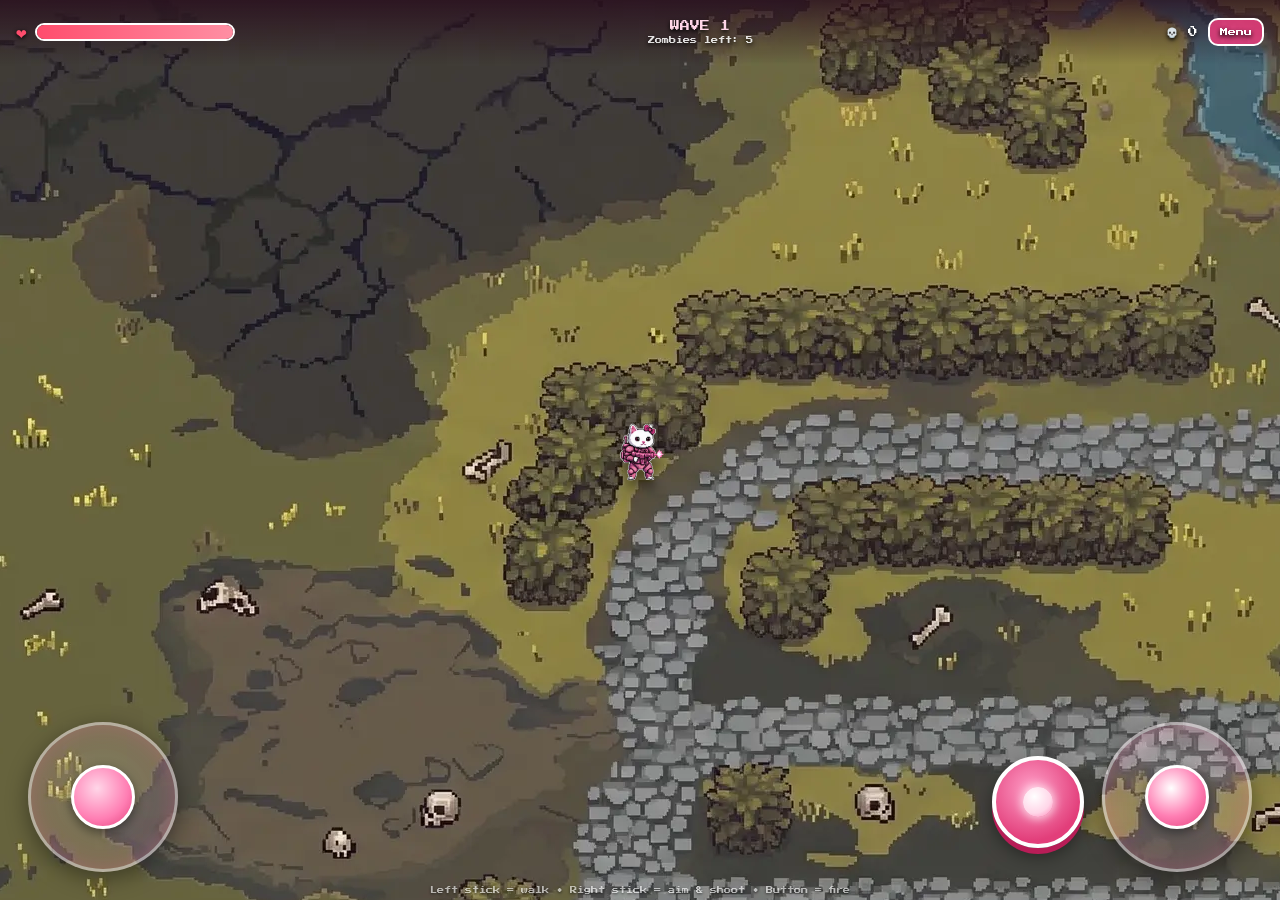
==== Games/Kitty-zombie-3d/pages/index.html @ 8827a016 "zombie" ====
<!doctype html>
<html lang="en">
  <head>
    <meta charset="UTF-8" />
    <meta
      name="viewport"
      content="width=device-width, initial-scale=1.0, maximum-scale=1.0, user-scalable=no, viewport-fit=cover"
    />
    <title>Kitty vs Zombie 3D</title>
    <link rel="preconnect" href="https://fonts.googleapis.com" />
    <link rel="preconnect" href="https://fonts.gstatic.com" crossorigin />
    <link
      href="https://fonts.googleapis.com/css2?family=Press+Start+2P&display=swap"
      rel="stylesheet"
    />
    <link rel="stylesheet" href="../css/game.css" />
  </head>
  <body>
    <!-- Camera viewport holds the scrolling world -->
    <div class="viewport">
      <div class="world" id="world">
        <div class="player" id="player"></div>
        <!-- zombies + projectiles are injected here -->
      </div>
    </div>

    <!-- Top bar: health + wave + score -->
    <div class="topbar">
      <div class="hp">
        <span class="heart">&#10084;</span>
        <div class="hp-track"><div class="hp-fill" id="hpFill"></div></div>
      </div>

      <div class="wave-info">
        <div class="wave-label">WAVE <span id="waveNum">1</span></div>
        <div class="wave-sub" id="waveSub">Get ready&hellip;</div>
      </div>

      <div class="score-info">
        <span class="skull">&#128128;</span>
        <span id="kills">0</span>
        <a class="menu-link" href="../../Home.html">Menu</a>
      </div>
    </div>

    <!-- Center wave banner -->
    <div class="banner" id="banner"></div>

    <!-- LEFT joystick: move -->
    <div class="joystick move" id="joystick">
      <div class="knob" id="knob"></div>
    </div>

    <!-- RIGHT joystick: aim + auto-fire pink balls -->
    <div class="joystick aim" id="aimStick">
      <div class="knob pink" id="aimKnob"></div>
    </div>

    <!-- Shoot button (fires in the way you're facing) -->
    <button class="shoot-btn" id="shootBtn">
      <span class="ball"></span>
    </button>

    <p class="hint">
      Left stick = walk &bull; Right stick = aim &amp; shoot &bull; Button = fire
    </p>

    <!-- Game over overlay -->
    <div class="overlay" id="overlay">
      <div class="panel">
        <h1 id="overTitle">Game Over</h1>
        <p id="overSub"></p>
        <button class="play-again" id="restartBtn">&#9654; Play Again</button>
        <a class="menu-link2" href="../../Home.html">Back to Menu</a>
      </div>
    </div>

    <script src="../js/game.js"></script>
  </body>
</html>
---- Games/Kitty-zombie-3d/css/game.css ----
/* ===== Kitty vs Zombie 3D ===== */
:root {
  --char-size: 130px;     /* on-screen size of the kitty */
  --zombie-size: 120px;   /* on-screen size of a zombie  */
  --joy-size: 150px;      /* outer joystick ring */
  --joy-knob: 64px;       /* inner joystick knob */
  --pink: #ff7eb3;
  --pink-deep: #e23e7a;
}

* { box-sizing: border-box; margin: 0; padding: 0; }

html, body {
  width: 100%;
  height: 100%;
  overflow: hidden;
  background: #1a0e16;
  font-family: "Press Start 2P", "Trebuchet MS", monospace;
  -webkit-user-select: none;
  user-select: none;
  -webkit-touch-callout: none;
  touch-action: none;
  overscroll-behavior: none;
}

/* ---------- Camera viewport ---------- */
.viewport { position: fixed; inset: 0; overflow: hidden; }

/* ---------- World (full map) ---------- */
.world {
  position: absolute;
  top: 0;
  left: 0;
  width: 2914px;
  height: 1440px;
  background: url("../Assets/map/3d-map.webp") no-repeat center / 100% 100%;
  will-change: transform;
}

/* ---------- Player ---------- */
.player {
  position: absolute;
  width: var(--char-size);
  height: var(--char-size);
  margin-left: calc(var(--char-size) / -2);
  margin-top: calc(var(--char-size) / -2);
  background-repeat: no-repeat;
  background-position: center bottom;
  background-size: contain;
  filter: drop-shadow(0 10px 6px rgba(0, 0, 0, 0.45));
  will-change: transform, background-image;
  pointer-events: none;
  z-index: 5;
}

/* ---------- Zombies ---------- */
.zombie {
  position: absolute;
  width: var(--zombie-size);
  height: var(--zombie-size);
  margin-left: calc(var(--zombie-size) / -2);
  margin-top: calc(var(--zombie-size) / -2);
  pointer-events: none;
  will-change: transform;
  z-index: 4;
}
.zombie .z-sprite {
  position: absolute;
  inset: 0;
  background-repeat: no-repeat;
  background-position: center bottom;
  background-size: contain;
  filter: drop-shadow(0 8px 5px rgba(0, 0, 0, 0.4));
}
.zombie.hurt .z-sprite { filter: drop-shadow(0 8px 5px rgba(0,0,0,.4)) brightness(2) saturate(0.4); }
.zombie.dying { animation: zpop 0.28s ease forwards; }
@keyframes zpop {
  to { transform: translate(var(--zx), var(--zy)) scale(0.2) rotate(20deg); opacity: 0; }
}
.zombie .z-hp {
  position: absolute;
  top: 6px;
  left: 18%;
  width: 64%;
  height: 7px;
  background: rgba(0, 0, 0, 0.55);
  border-radius: 4px;
  overflow: hidden;
}
.zombie .z-hp-fill {
  height: 100%;
  width: 100%;
  background: linear-gradient(90deg, #7CFC00, #c6f53d);
  transition: width 0.1s linear;
}

/* ---------- Pink ball projectile ---------- */
.projectile {
  position: absolute;
  width: 24px;
  height: 24px;
  margin-left: -12px;
  margin-top: -12px;
  border-radius: 50%;
  background: radial-gradient(circle at 38% 32%, #fff, var(--pink) 55%, var(--pink-deep));
  box-shadow: 0 0 12px 3px rgba(255, 126, 179, 0.85);
  pointer-events: none;
  z-index: 6;
}

/* ---------- Top bar ---------- */
.topbar {
  position: fixed;
  top: 0;
  left: 0;
  right: 0;
  height: 64px;
  display: flex;
  align-items: center;
  justify-content: space-between;
  padding: 0 16px;
  gap: 12px;
  background: linear-gradient(180deg, rgba(40, 12, 28, 0.78), rgba(40, 12, 28, 0));
  z-index: 20;
}
.hp { display: flex; align-items: center; gap: 8px; }
.hp .heart { color: #ff4d6d; font-size: 1.1rem; filter: drop-shadow(0 1px 2px #000); }
.hp-track {
  width: 200px;
  max-width: 38vw;
  height: 18px;
  background: rgba(0, 0, 0, 0.5);
  border: 2px solid #fff;
  border-radius: 10px;
  overflow: hidden;
}
.hp-fill {
  height: 100%;
  width: 100%;
  background: linear-gradient(90deg, #ff4d6d, #ff8fa3);
  transition: width 0.2s ease;
}

.wave-info { text-align: center; color: #fff; text-shadow: 0 2px 4px #000; }
.wave-label { font-size: 0.62rem; color: #ffd6e8; }
.wave-sub { font-size: 0.45rem; margin-top: 6px; opacity: 0.85; }

.score-info {
  display: flex;
  align-items: center;
  gap: 10px;
  color: #fff;
  font-size: 0.6rem;
  text-shadow: 0 2px 4px #000;
}
.menu-link, .menu-link2 {
  font-size: 0.5rem;
  color: #fff;
  background: rgba(226, 62, 122, 0.9);
  padding: 8px 10px;
  border-radius: 10px;
  border: 2px solid #fff;
  text-decoration: none;
}

/* ---------- Center banner ---------- */
.banner {
  position: fixed;
  top: 38%;
  left: 50%;
  transform: translate(-50%, -50%) scale(0.8);
  font-size: 1.4rem;
  color: #fff;
  text-shadow: 0 0 10px var(--pink-deep), 3px 3px 0 #b81d57;
  opacity: 0;
  pointer-events: none;
  z-index: 25;
  text-align: center;
}
.banner.show { animation: bannerPop 1.8s ease forwards; }
@keyframes bannerPop {
  0% { opacity: 0; transform: translate(-50%, -50%) scale(0.6); }
  18% { opacity: 1; transform: translate(-50%, -50%) scale(1.05); }
  78% { opacity: 1; transform: translate(-50%, -50%) scale(1); }
  100% { opacity: 0; transform: translate(-50%, -50%) scale(1); }
}

/* ---------- Joysticks ---------- */
.joystick {
  position: fixed;
  bottom: 28px;
  width: var(--joy-size);
  height: var(--joy-size);
  border-radius: 50%;
  background: radial-gradient(circle at 50% 45%, rgba(255, 255, 255, 0.18), rgba(255, 126, 179, 0.12));
  border: 3px solid rgba(255, 255, 255, 0.45);
  box-shadow: 0 6px 22px rgba(0, 0, 0, 0.4), inset 0 0 22px rgba(255, 126, 179, 0.25);
  touch-action: none;
  z-index: 20;
}
.joystick.move { left: 28px; }
.joystick.aim  { right: 28px; }
.joystick .knob {
  position: absolute;
  left: 50%;
  top: 50%;
  width: var(--joy-knob);
  height: var(--joy-knob);
  margin-left: calc(var(--joy-knob) / -2);
  margin-top: calc(var(--joy-knob) / -2);
  border-radius: 50%;
  background: radial-gradient(circle at 40% 35%, #ffd6e8, #ff7eb3 60%, #e23e7a);
  border: 3px solid #fff;
  box-shadow: 0 4px 12px rgba(0, 0, 0, 0.45);
}
.joystick .knob.pink {
  background: radial-gradient(circle at 40% 35%, #fff, #ff7eb3 55%, #e23e7a);
}

/* ---------- Shoot button ---------- */
.shoot-btn {
  position: fixed;
  right: 196px;
  bottom: 52px;
  width: 92px;
  height: 92px;
  border-radius: 50%;
  border: 4px solid #fff;
  background: radial-gradient(circle at 42% 35%, #ff9ec7, var(--pink-deep) 70%);
  box-shadow: 0 6px 0 #b81d57, 0 8px 18px rgba(0, 0, 0, 0.45);
  z-index: 20;
  touch-action: none;
  display: flex;
  align-items: center;
  justify-content: center;
  cursor: pointer;
}
.shoot-btn:active { transform: translateY(4px); box-shadow: 0 2px 0 #b81d57, 0 5px 12px rgba(0, 0, 0, 0.45); }
.shoot-btn .ball {
  width: 30px;
  height: 30px;
  border-radius: 50%;
  background: radial-gradient(circle at 38% 32%, #fff, #ffd6e8 60%, #ff7eb3);
  box-shadow: 0 0 10px 2px rgba(255, 255, 255, 0.7);
}

.hint {
  position: fixed;
  left: 50%;
  bottom: 6px;
  transform: translateX(-50%);
  font-size: 0.45rem;
  color: #fff;
  opacity: 0.6;
  text-shadow: 0 1px 3px #000;
  z-index: 20;
  pointer-events: none;
  white-space: nowrap;
}

/* ---------- Game over overlay ---------- */
.overlay {
  position: fixed;
  inset: 0;
  background: rgba(26, 14, 22, 0.82);
  display: none;
  align-items: center;
  justify-content: center;
  z-index: 40;
}
.overlay.show { display: flex; }
.panel {
  text-align: center;
  color: #fff;
  background: rgba(226, 62, 122, 0.18);
  border: 4px solid #fff;
  border-radius: 24px;
  padding: 40px 36px;
  box-shadow: 0 12px 40px rgba(0, 0, 0, 0.5);
}
.panel h1 { font-size: 1.6rem; color: #ffd6e8; text-shadow: 3px 3px 0 #b81d57; }
.panel p { margin-top: 18px; font-size: 0.7rem; line-height: 1.7; }
.play-again {
  margin-top: 26px;
  display: block;
  width: 100%;
  font-family: inherit;
  font-size: 0.8rem;
  color: #fff;
  background: var(--pink-deep);
  border: 3px solid #fff;
  padding: 16px 22px;
  border-radius: 16px;
  box-shadow: 0 5px 0 #b81d57;
  cursor: pointer;
}
.play-again:active { transform: translateY(3px); box-shadow: 0 2px 0 #b81d57; }
.menu-link2 { display: inline-block; margin-top: 16px; }
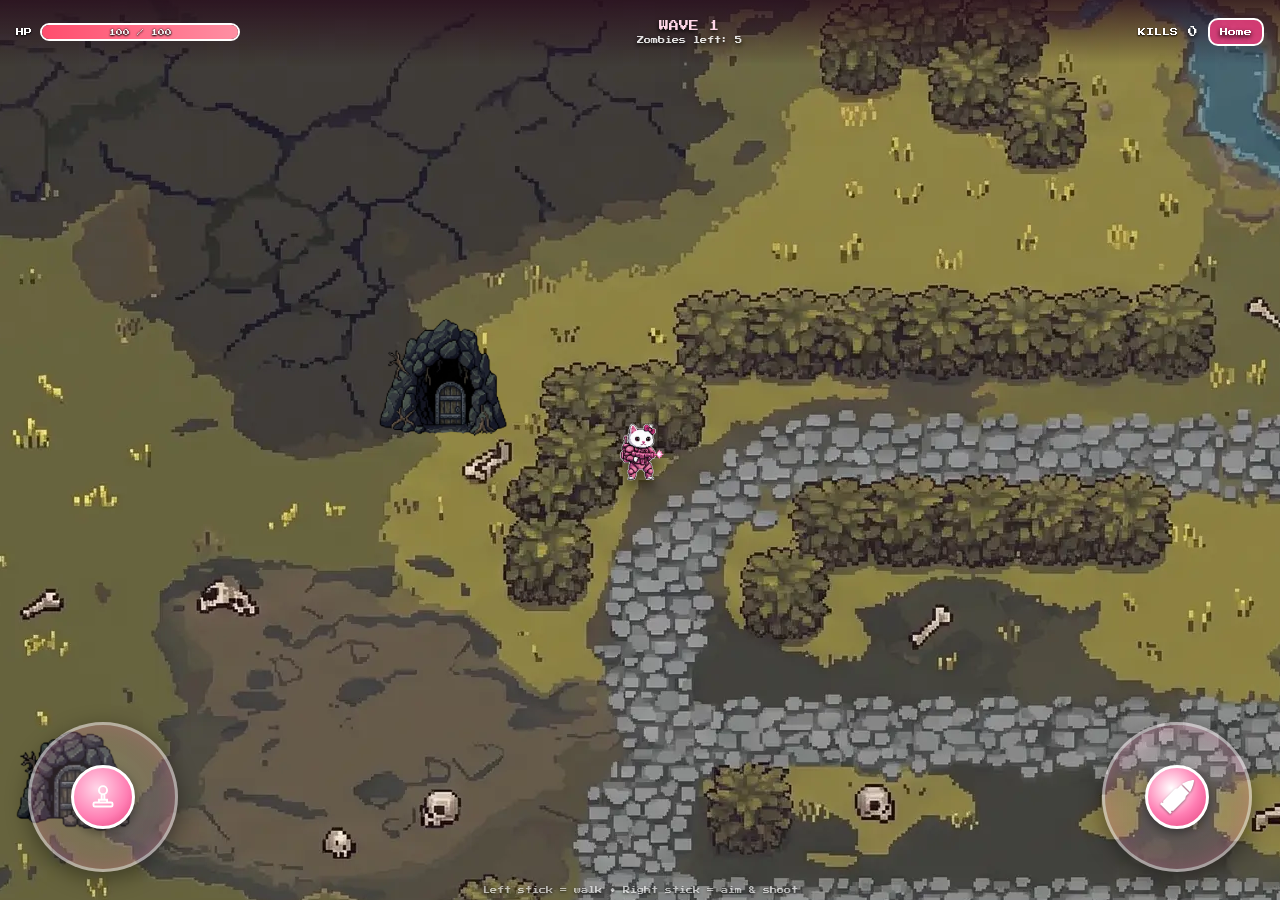
==== commit 1415da42: "new asses" ====
--- a/Games/Kitty-zombie-3d/pages/index.html
+++ b/Games/Kitty-zombie-3d/pages/index.html
@@ -27,8 +27,11 @@
     <!-- Top bar: health + wave + score -->
     <div class="topbar">
       <div class="hp">
-        <span class="heart">&#10084;</span>
-        <div class="hp-track"><div class="hp-fill" id="hpFill"></div></div>
+        <span class="hp-label">HP</span>
+        <div class="hp-track">
+          <div class="hp-fill" id="hpFill"></div>
+          <span class="hp-text" id="hpText">100</span>
+        </div>
       </div>
 
       <div class="wave-info">
@@ -37,32 +40,52 @@
       </div>
 
       <div class="score-info">
-        <span class="skull">&#128128;</span>
+        <span class="kills-label">KILLS</span>
         <span id="kills">0</span>
-        <a class="menu-link" href="../../Home.html">Menu</a>
+        <a class="menu-link" href="start.html">Home</a>
       </div>
     </div>
+
+    <!-- Active perk (speed boot) shown under the health bar -->
+    <div class="perks">
+      <div class="perk-chip" id="speedPerk">
+        <img src="../Assets/effects/speed-up.png" alt="" />
+        <span id="speedTime">0s</span>
+      </div>
+    </div>
+
+    <!-- Nuke flash -->
+    <div class="nuke-flash" id="nukeFlash"></div>
 
     <!-- Center wave banner -->
     <div class="banner" id="banner"></div>
 
     <!-- LEFT joystick: move -->
     <div class="joystick move" id="joystick">
-      <div class="knob" id="knob"></div>
+      <div class="knob" id="knob">
+        <svg class="move-ico" viewBox="0 0 25 25" fill="none" xmlns="http://www.w3.org/2000/svg" aria-hidden="true">
+          <path d="M9.5 16V14.5H15.5V16M13.5 10.5V14.5M11.5 10.5V14.5M15.5 7.5C15.5 9.15685 14.1569 10.5 12.5 10.5C10.8431 10.5 9.5 9.15685 9.5 7.5C9.5 5.84315 10.8431 4.5 12.5 4.5C14.1569 4.5 15.5 5.84315 15.5 7.5ZM18.5 19.5H6.5C5.94772 19.5 5.5 19.0523 5.5 18.5V17.5C5.5 16.9477 5.94772 16.5 6.5 16.5H18.5C19.0523 16.5 19.5 16.9477 19.5 17.5V18.5C19.5 19.0523 19.0523 19.5 18.5 19.5Z" stroke="#fff" stroke-width="1.4"/>
+        </svg>
+      </div>
     </div>
 
-    <!-- RIGHT joystick: aim + auto-fire pink balls -->
+    <!-- RIGHT joystick: aim + auto-fire pink balls (the shoot stick) -->
     <div class="joystick aim" id="aimStick">
-      <div class="knob pink" id="aimKnob"></div>
+      <div class="knob pink gun" id="aimKnob">
+        <svg class="gun-ico" viewBox="0 0 512 512" xmlns="http://www.w3.org/2000/svg" aria-hidden="true">
+          <g>
+            <path d="M509.915,2.067C498.446-9.417,371.29,29.161,331.086,60.974L451.04,180.927C482.853,140.708,521.415,13.567,509.915,2.067z"/>
+            <path d="M268.743,122.677l-41.344,10.328L42.211,318.208l12.047,12.063l-16.359,16.344l-12.063-12.047L0.008,360.396l151.594,151.608l25.844-25.844l-12.063-12.063l16.359-16.359l12.063,12.047l185.188-185.171l10.344-41.359c0,0,18.703-18.719,48.25-48.234L316.993,74.442C287.461,103.942,268.743,122.677,268.743,122.677z"/>
+          </g>
+        </svg>
+      </div>
     </div>
 
-    <!-- Shoot button (fires in the way you're facing) -->
-    <button class="shoot-btn" id="shootBtn">
-      <span class="ball"></span>
-    </button>
+    <!-- Dungeon portal button (shown when near the green dungeon) -->
+    <button class="enter-btn" id="enterBtn">ENTER &#9762;</button>
 
     <p class="hint">
-      Left stick = walk &bull; Right stick = aim &amp; shoot &bull; Button = fire
+      Left stick = walk &bull; Right stick = aim &amp; shoot
     </p>
 
     <!-- Game over overlay -->
@@ -71,7 +94,7 @@
         <h1 id="overTitle">Game Over</h1>
         <p id="overSub"></p>
         <button class="play-again" id="restartBtn">&#9654; Play Again</button>
-        <a class="menu-link2" href="../../Home.html">Back to Menu</a>
+        <a class="menu-link2" href="start.html">Back to Title</a>
       </div>
     </div>
 
--- a/Games/Kitty-zombie-3d/css/game.css
+++ b/Games/Kitty-zombie-3d/css/game.css
@@ -73,18 +73,15 @@
   filter: drop-shadow(0 8px 5px rgba(0, 0, 0, 0.4));
 }
 .zombie.hurt .z-sprite { filter: drop-shadow(0 8px 5px rgba(0,0,0,.4)) brightness(2) saturate(0.4); }
-.zombie.dying { animation: zpop 0.28s ease forwards; }
-@keyframes zpop {
-  to { transform: translate(var(--zx), var(--zy)) scale(0.2) rotate(20deg); opacity: 0; }
-}
+.zombie.fade-out { transition: opacity 0.28s ease; opacity: 0; }
 .zombie .z-hp {
   position: absolute;
-  top: 6px;
-  left: 18%;
-  width: 64%;
-  height: 7px;
+  top: 10px;
+  left: 31%;
+  width: 38%;
+  height: 4px;
   background: rgba(0, 0, 0, 0.55);
-  border-radius: 4px;
+  border-radius: 3px;
   overflow: hidden;
 }
 .zombie .z-hp-fill {
@@ -94,18 +91,151 @@
   transition: width 0.1s linear;
 }
 
-/* ---------- Pink ball projectile ---------- */
+/* ---------- Dungeons (map decor with colored glow) ---------- */
+.dungeon {
+  position: absolute;
+  left: 0;
+  top: 0;
+  width: 240px;
+  height: 240px;
+  margin-left: -120px;
+  margin-top: -120px;
+  background-repeat: no-repeat;
+  background-position: center bottom;
+  background-size: contain;
+  z-index: 1;
+  pointer-events: none;
+  animation: glowPulse 1.9s ease-in-out infinite;
+}
+.dungeon.glow-red   { --gc: #ff3b3b; }
+.dungeon.glow-green { --gc: #46ff7a; }
+.dungeon.glow-blue  { --gc: #49b6ff; }
+@keyframes glowPulse {
+  0%, 100% { filter: drop-shadow(0 0 6px var(--gc)); }
+  50%      { filter: drop-shadow(0 0 16px var(--gc)) drop-shadow(0 0 28px var(--gc)); }
+}
+
+/* ---------- Item pickups on the map ---------- */
+.pickup {
+  position: absolute;
+  left: 0;
+  top: 0;
+  width: 48px;
+  height: 48px;
+  margin-left: -24px;
+  margin-top: -24px;
+  z-index: 5;
+  pointer-events: none;
+}
+.pickup-inner {
+  width: 100%;
+  height: 100%;
+  background: center / contain no-repeat;
+  animation: bob 1s ease-in-out infinite;
+}
+@keyframes bob { 0%, 100% { transform: translateY(0); } 50% { transform: translateY(-9px); } }
+.item-health .pickup-inner { filter: drop-shadow(0 0 9px #ff5a8a); }
+.item-speed  .pickup-inner { filter: drop-shadow(0 0 9px #ffd34d); }
+.item-nuke   .pickup-inner { filter: drop-shadow(0 0 9px #8aff5a); }
+
+/* ---------- Active perk chip (under health) ---------- */
+.perks {
+  position: fixed;
+  top: 70px;
+  left: 16px;
+  z-index: 20;
+}
+.perk-chip {
+  display: none;            /* shown by JS when active */
+  align-items: center;
+  gap: 7px;
+  background: rgba(40, 12, 28, 0.7);
+  border: 2px solid #ffd34d;
+  border-radius: 10px;
+  padding: 5px 10px 5px 6px;
+  box-shadow: 0 0 10px rgba(255, 211, 77, 0.5);
+}
+.perk-chip img { width: 24px; height: 24px; image-rendering: auto; }
+.perk-chip span { font-size: 0.5rem; color: #ffe9a8; text-shadow: 0 1px 2px #000; }
+
+/* ---------- Dungeon ENTER button (next to the move stick) ---------- */
+.enter-btn {
+  position: fixed;
+  left: 44px;
+  bottom: 200px;
+  display: none;
+  z-index: 20;
+  font-family: "Press Start 2P", monospace;
+  font-size: 0.6rem;
+  color: #fff;
+  background: linear-gradient(180deg, #5cff9e, #1fbf68);
+  border: 3px solid #fff;
+  padding: 14px 18px;
+  border-radius: 14px;
+  box-shadow: 0 5px 0 #0e8f48, 0 8px 18px rgba(0, 0, 0, 0.4);
+  text-shadow: 1px 1px 0 #0e8f48;
+  cursor: pointer;
+}
+.enter-btn.show { display: inline-block; animation: enterPulse 0.9s ease-in-out infinite; }
+.enter-btn:active { transform: translateY(4px); box-shadow: 0 2px 0 #0e8f48; }
+@keyframes enterPulse { 0%, 100% { transform: scale(1); } 50% { transform: scale(1.07); } }
+
+/* ---------- Nuke flash ---------- */
+.nuke-flash {
+  position: fixed;
+  inset: 0;
+  background: #d6ffc2;
+  opacity: 0;
+  pointer-events: none;
+  z-index: 30;
+}
+.nuke-flash.go { animation: nukeF 0.45s ease-out; }
+@keyframes nukeF { 0% { opacity: 0.85; } 100% { opacity: 0; } }
+
+/* ---------- Pink bullet projectile ---------- */
 .projectile {
   position: absolute;
-  width: 24px;
-  height: 24px;
-  margin-left: -12px;
-  margin-top: -12px;
-  border-radius: 50%;
-  background: radial-gradient(circle at 38% 32%, #fff, var(--pink) 55%, var(--pink-deep));
-  box-shadow: 0 0 12px 3px rgba(255, 126, 179, 0.85);
+  width: 46px;
+  height: 46px;
+  margin-left: -23px;
+  margin-top: -23px;
+  background: url("../Assets/effects/bullet.png") no-repeat center / contain;
+  filter: drop-shadow(0 0 6px rgba(255, 126, 179, 0.9));
   pointer-events: none;
   z-index: 6;
+}
+
+/* ---------- Floating damage numbers ---------- */
+.dmg-num {
+  position: absolute;
+  left: 0;
+  top: 0;
+  font-family: "Press Start 2P", monospace;
+  font-size: 0.7rem;
+  color: #fff;
+  text-shadow: 0 0 4px var(--pink-deep), 2px 2px 0 #b81d57;
+  pointer-events: none;
+  z-index: 7;
+  animation: dmgFloat 0.7s ease-out forwards;
+}
+.dmg-num.player { color: #ff5a6e; text-shadow: 0 0 4px #6e0010, 2px 2px 0 #4a000b; }
+.dmg-num.heal { color: #9bff7c; text-shadow: 0 0 4px #1c6e00, 2px 2px 0 #0f4a00; }
+@keyframes dmgFloat {
+  0%   { opacity: 1; transform: translate(var(--dx), var(--dy)) scale(0.8); }
+  20%  { opacity: 1; transform: translate(var(--dx), calc(var(--dy) - 14px)) scale(1.15); }
+  100% { opacity: 0; transform: translate(var(--dx), calc(var(--dy) - 48px)) scale(1); }
+}
+
+/* ---------- Ejected shell casing ---------- */
+.shell {
+  position: absolute;
+  width: 26px;
+  height: 26px;
+  margin-left: -13px;
+  margin-top: -13px;
+  background: url("../Assets/effects/shell.png") no-repeat center / contain;
+  pointer-events: none;
+  z-index: 3;
 }
 
 /* ---------- Top bar ---------- */
@@ -124,8 +254,9 @@
   z-index: 20;
 }
 .hp { display: flex; align-items: center; gap: 8px; }
-.hp .heart { color: #ff4d6d; font-size: 1.1rem; filter: drop-shadow(0 1px 2px #000); }
+.hp-label { color: #fff; font-size: 0.5rem; text-shadow: 0 1px 2px #000; }
 .hp-track {
+  position: relative;
   width: 200px;
   max-width: 38vw;
   height: 18px;
@@ -140,6 +271,18 @@
   background: linear-gradient(90deg, #ff4d6d, #ff8fa3);
   transition: width 0.2s ease;
 }
+.hp-text {
+  position: absolute;
+  inset: 0;
+  display: flex;
+  align-items: center;
+  justify-content: center;
+  font-size: 0.42rem;
+  color: #fff;
+  text-shadow: 0 1px 2px #000, 0 0 2px #000;
+  z-index: 2;
+}
+.kills-label { color: #fff; font-size: 0.5rem; text-shadow: 0 1px 2px #000; }
 
 .wave-info { text-align: center; color: #fff; text-shadow: 0 2px 4px #000; }
 .wave-label { font-size: 0.62rem; color: #ffd6e8; }
@@ -212,37 +355,18 @@
   background: radial-gradient(circle at 40% 35%, #ffd6e8, #ff7eb3 60%, #e23e7a);
   border: 3px solid #fff;
   box-shadow: 0 4px 12px rgba(0, 0, 0, 0.45);
+  display: flex;
+  align-items: center;
+  justify-content: center;
 }
 .joystick .knob.pink {
   background: radial-gradient(circle at 40% 35%, #fff, #ff7eb3 55%, #e23e7a);
 }
-
-/* ---------- Shoot button ---------- */
-.shoot-btn {
-  position: fixed;
-  right: 196px;
-  bottom: 52px;
-  width: 92px;
-  height: 92px;
-  border-radius: 50%;
-  border: 4px solid #fff;
-  background: radial-gradient(circle at 42% 35%, #ff9ec7, var(--pink-deep) 70%);
-  box-shadow: 0 6px 0 #b81d57, 0 8px 18px rgba(0, 0, 0, 0.45);
-  z-index: 20;
-  touch-action: none;
-  display: flex;
-  align-items: center;
-  justify-content: center;
-  cursor: pointer;
-}
-.shoot-btn:active { transform: translateY(4px); box-shadow: 0 2px 0 #b81d57, 0 5px 12px rgba(0, 0, 0, 0.45); }
-.shoot-btn .ball {
-  width: 30px;
-  height: 30px;
-  border-radius: 50%;
-  background: radial-gradient(circle at 38% 32%, #fff, #ffd6e8 60%, #ff7eb3);
-  box-shadow: 0 0 10px 2px rgba(255, 255, 255, 0.7);
-}
+/* knob icons */
+.move-ico, .gun-ico { width: 34px; height: 34px; pointer-events: none; }
+.move-ico path { stroke: #fff; }
+.gun-ico path { fill: #fff; }
+.gun-ico { filter: drop-shadow(0 1px 1px rgba(0, 0, 0, 0.4)); }
 
 .hint {
   position: fixed;
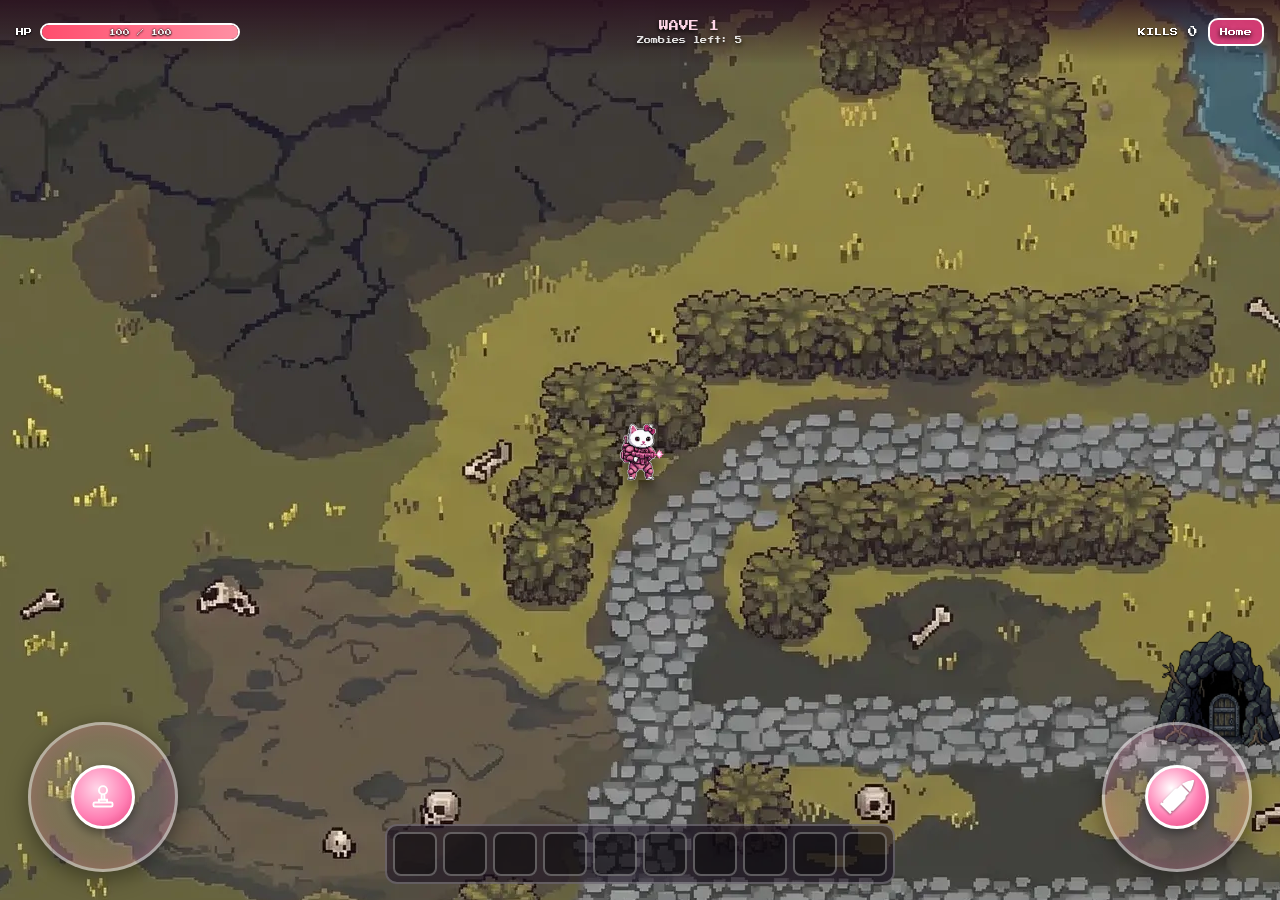
==== commit d6e90713: "debufs audios" ====
--- a/Games/Kitty-zombie-3d/pages/index.html
+++ b/Games/Kitty-zombie-3d/pages/index.html
@@ -84,9 +84,9 @@
     <!-- Dungeon portal button (shown when near the green dungeon) -->
     <button class="enter-btn" id="enterBtn">ENTER &#9762;</button>
 
-    <p class="hint">
-      Left stick = walk &bull; Right stick = aim &amp; shoot
-    </p>
+    <!-- Inventory (bottom center): pick items, select a slot, press USE -->
+    <button class="use-btn" id="useBtn">USE</button>
+    <div class="inv" id="inv"></div>
 
     <!-- Game over overlay -->
     <div class="overlay" id="overlay">
--- a/Games/Kitty-zombie-3d/css/game.css
+++ b/Games/Kitty-zombie-3d/css/game.css
@@ -161,8 +161,8 @@
 /* ---------- Dungeon ENTER button (next to the move stick) ---------- */
 .enter-btn {
   position: fixed;
-  left: 44px;
-  bottom: 200px;
+  right: 200px;
+  bottom: 78px;
   display: none;
   z-index: 20;
   font-family: "Press Start 2P", monospace;
@@ -179,6 +179,75 @@
 .enter-btn.show { display: inline-block; animation: enterPulse 0.9s ease-in-out infinite; }
 .enter-btn:active { transform: translateY(4px); box-shadow: 0 2px 0 #0e8f48; }
 @keyframes enterPulse { 0%, 100% { transform: scale(1); } 50% { transform: scale(1.07); } }
+
+/* ---------- Inventory (bottom center) ---------- */
+.inv {
+  position: fixed;
+  left: 50%;
+  bottom: 16px;
+  transform: translateX(-50%);
+  display: flex;
+  gap: 6px;
+  z-index: 20;
+  padding: 6px;
+  background: rgba(20, 10, 30, 0.55);
+  border: 2px solid rgba(255, 255, 255, 0.25);
+  border-radius: 12px;
+}
+.slot {
+  position: relative;
+  width: 44px;
+  height: 44px;
+  border-radius: 8px;
+  background: rgba(0, 0, 0, 0.4);
+  border: 2px solid rgba(255, 255, 255, 0.3);
+  display: flex;
+  align-items: center;
+  justify-content: center;
+}
+.slot.filled { cursor: pointer; border-color: #ffd6e8; }
+.slot.selected { border-color: #ffd34d; box-shadow: 0 0 10px #ffd34d; }
+.slot .ico {
+  width: 30px;
+  height: 30px;
+  background: center / contain no-repeat;
+}
+.slot .cnt {
+  position: absolute;
+  bottom: -3px;
+  right: -3px;
+  font-size: 0.4rem;
+  color: #fff;
+  background: #e23e7a;
+  border: 1px solid #fff;
+  border-radius: 6px;
+  padding: 1px 3px;
+  line-height: 1;
+}
+.use-btn {
+  position: fixed;
+  left: 50%;
+  bottom: 76px;
+  transform: translateX(-50%);
+  display: none;
+  z-index: 21;
+  font-family: "Press Start 2P", monospace;
+  font-size: 0.6rem;
+  color: #fff;
+  background: linear-gradient(180deg, #ff8fc0, #e23e7a);
+  border: 3px solid #fff;
+  padding: 12px 22px;
+  border-radius: 14px;
+  box-shadow: 0 5px 0 #b81d57;
+  cursor: pointer;
+}
+.use-btn.show { display: inline-block; }
+.use-btn:active { transform: translateX(-50%) translateY(4px); box-shadow: 0 1px 0 #b81d57; }
+
+@media (max-width: 720px) {
+  .slot { width: 36px; height: 36px; }
+  .slot .ico { width: 24px; height: 24px; }
+}
 
 /* ---------- Nuke flash ---------- */
 .nuke-flash {
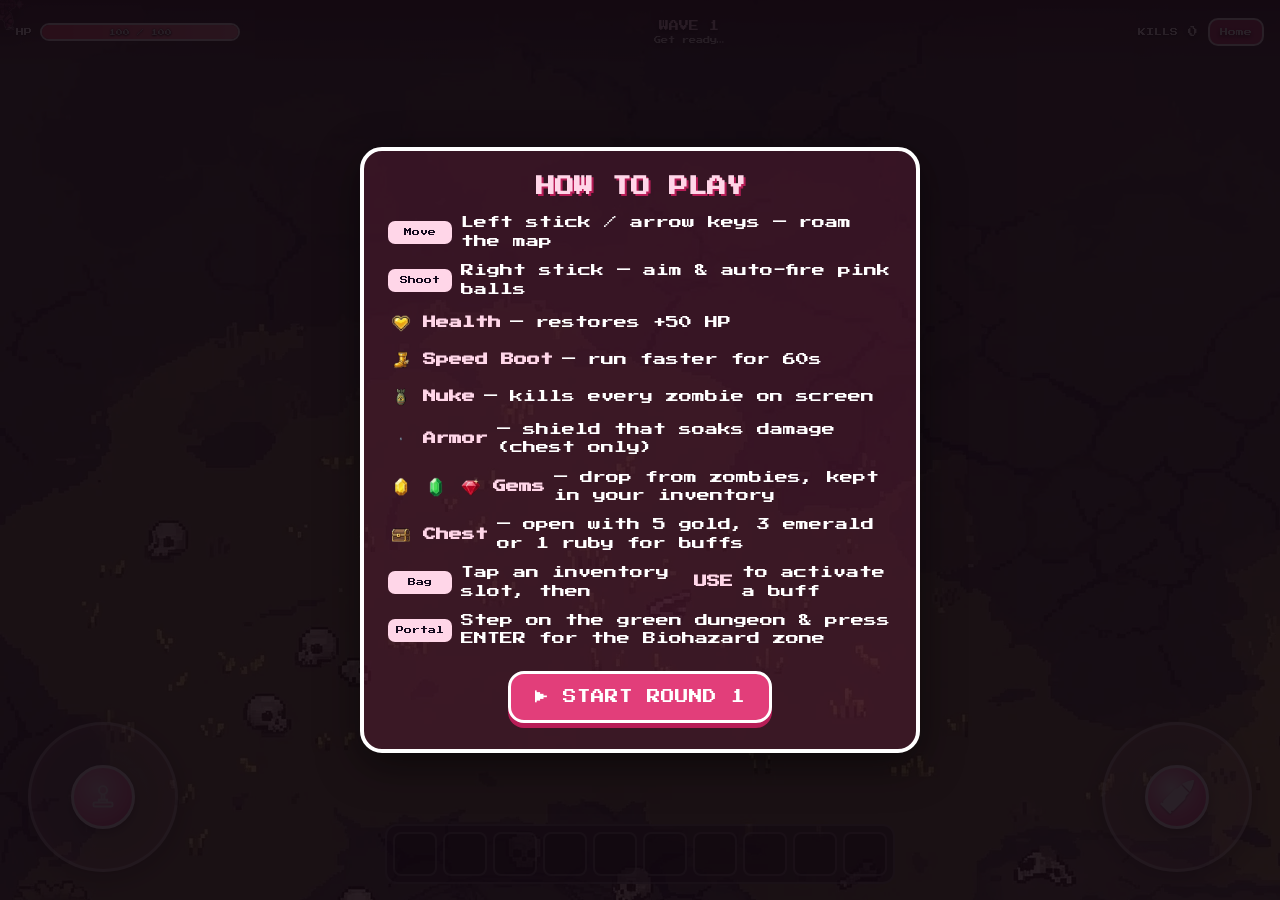
==== commit 9412e06d: "v1 of the game" ====
--- a/Games/Kitty-zombie-3d/pages/index.html
+++ b/Games/Kitty-zombie-3d/pages/index.html
@@ -46,11 +46,25 @@
       </div>
     </div>
 
-    <!-- Active perk (speed boot) shown under the health bar -->
+    <!-- Active perks shown under the health bar -->
     <div class="perks">
       <div class="perk-chip" id="speedPerk">
-        <img src="../Assets/effects/speed-up.png" alt="" />
+        <img src="../Assets/buffs/speed-up.png" alt="" />
         <span id="speedTime">0s</span>
+      </div>
+      <div class="perk-chip armor-chip" id="armorPerk">
+        <img src="../Assets/buffs/armor.png" alt="" />
+        <span id="armorVal">0</span>
+      </div>
+    </div>
+
+    <!-- Chest open panel (shown when standing on a chest) -->
+    <div class="chest-panel" id="chestPanel">
+      <div class="chest-title">OPEN CHEST</div>
+      <div class="chest-opts">
+        <button class="copt" id="payGold">5 Gold</button>
+        <button class="copt" id="payEmerald">3 Emerald</button>
+        <button class="copt" id="payRuby">1 Ruby</button>
       </div>
     </div>
 
@@ -59,6 +73,12 @@
 
     <!-- Center wave banner -->
     <div class="banner" id="banner"></div>
+
+    <!-- Round announcement (uses the ROUND graphic) -->
+    <div class="round-banner" id="roundBanner">
+      <img src="../Assets/effects/round-word.png" alt="ROUND" />
+      <span id="roundNum">1</span>
+    </div>
 
     <!-- LEFT joystick: move -->
     <div class="joystick move" id="joystick">
@@ -88,6 +108,29 @@
     <button class="use-btn" id="useBtn">USE</button>
     <div class="inv" id="inv"></div>
 
+    <!-- How-to-play / preparation intro (gates round 1) -->
+    <div class="intro-overlay show" id="introOverlay">
+      <div class="intro-card">
+        <h1>HOW TO PLAY</h1>
+        <div class="intro-rows">
+          <div class="irow"><span class="ikey">Move</span> Left stick / arrow keys &mdash; roam the map</div>
+          <div class="irow"><span class="ikey">Shoot</span> Right stick &mdash; aim &amp; auto-fire pink balls</div>
+          <div class="irow"><img src="../Assets/buffs/health.png" alt="" /> <b>Health</b> &mdash; restores +50 HP</div>
+          <div class="irow"><img src="../Assets/buffs/speed-up.png" alt="" /> <b>Speed Boot</b> &mdash; run faster for 60s</div>
+          <div class="irow"><img src="../Assets/buffs/nuke.png" alt="" /> <b>Nuke</b> &mdash; kills every zombie on screen</div>
+          <div class="irow"><img src="../Assets/buffs/armor.png" alt="" /> <b>Armor</b> &mdash; shield that soaks damage (chest only)</div>
+          <div class="irow">
+            <img src="../Assets/buffs/gold.png" alt="" /><img src="../Assets/buffs/emrald.png" alt="" /><img src="../Assets/buffs/ruby.png" alt="" />
+            <b>Gems</b> &mdash; drop from zombies, kept in your inventory
+          </div>
+          <div class="irow"><img src="../Assets/buffs/chest.png" alt="" /> <b>Chest</b> &mdash; open with 5 gold, 3 emerald or 1 ruby for buffs</div>
+          <div class="irow"><span class="ikey">Bag</span> Tap an inventory slot, then <b>USE</b> to activate a buff</div>
+          <div class="irow"><span class="ikey">Portal</span> Step on the green dungeon &amp; press ENTER for the Biohazard zone</div>
+        </div>
+        <button class="start-game" id="startBtn">&#9654; START ROUND 1</button>
+      </div>
+    </div>
+
     <!-- Game over overlay -->
     <div class="overlay" id="overlay">
       <div class="panel">
--- a/Games/Kitty-zombie-3d/css/game.css
+++ b/Games/Kitty-zombie-3d/css/game.css
@@ -144,7 +144,12 @@
   top: 70px;
   left: 16px;
   z-index: 20;
-}
+  display: flex;
+  flex-direction: column;
+  gap: 8px;
+}
+.armor-chip { border-color: #6fd0ff; box-shadow: 0 0 10px rgba(111, 208, 255, 0.5); }
+.armor-chip span { color: #d6f2ff; }
 .perk-chip {
   display: none;            /* shown by JS when active */
   align-items: center;
@@ -180,6 +185,58 @@
 .enter-btn:active { transform: translateY(4px); box-shadow: 0 2px 0 #0e8f48; }
 @keyframes enterPulse { 0%, 100% { transform: scale(1); } 50% { transform: scale(1.07); } }
 
+/* ---------- Chest (on the map) ---------- */
+.chest {
+  position: absolute;
+  left: 0;
+  top: 0;
+  width: 84px;
+  height: 84px;
+  margin-left: -42px;
+  margin-top: -42px;
+  z-index: 4;
+  pointer-events: none;
+}
+.chest-inner {
+  width: 100%;
+  height: 100%;
+  background: url("../Assets/buffs/chest.png") center / contain no-repeat;
+  filter: drop-shadow(0 0 10px #ffd34d);
+  animation: bob 1.1s ease-in-out infinite;
+}
+
+/* ---------- Chest open panel ---------- */
+.chest-panel {
+  position: fixed;
+  left: 50%;
+  top: 34%;
+  transform: translateX(-50%);
+  display: none;
+  z-index: 26;
+  text-align: center;
+  background: rgba(30, 14, 24, 0.92);
+  border: 3px solid #ffd34d;
+  border-radius: 16px;
+  padding: 16px 18px;
+  box-shadow: 0 0 18px rgba(255, 211, 77, 0.5);
+}
+.chest-panel.show { display: block; }
+.chest-title { font-size: 0.7rem; color: #ffe9a8; text-shadow: 0 2px 3px #000; margin-bottom: 12px; }
+.chest-opts { display: flex; gap: 10px; }
+.copt {
+  font-family: "Press Start 2P", monospace;
+  font-size: 0.5rem;
+  color: #fff;
+  background: linear-gradient(180deg, #ffcf5c, #e2962a);
+  border: 2px solid #fff;
+  padding: 12px 12px;
+  border-radius: 12px;
+  box-shadow: 0 4px 0 #a86a12;
+  cursor: pointer;
+}
+.copt:active { transform: translateY(3px); box-shadow: 0 1px 0 #a86a12; }
+.copt:disabled { opacity: 0.4; filter: grayscale(0.6); cursor: default; box-shadow: 0 4px 0 #6b6b6b; }
+
 /* ---------- Inventory (bottom center) ---------- */
 .inv {
   position: fixed;
@@ -226,9 +283,8 @@
 }
 .use-btn {
   position: fixed;
-  left: 50%;
-  bottom: 76px;
-  transform: translateX(-50%);
+  right: 200px;
+  bottom: 78px;
   display: none;
   z-index: 21;
   font-family: "Press Start 2P", monospace;
@@ -242,7 +298,7 @@
   cursor: pointer;
 }
 .use-btn.show { display: inline-block; }
-.use-btn:active { transform: translateX(-50%) translateY(4px); box-shadow: 0 1px 0 #b81d57; }
+.use-btn:active { transform: translateY(4px); box-shadow: 0 1px 0 #b81d57; }
 
 @media (max-width: 720px) {
   .slot { width: 36px; height: 36px; }
@@ -397,6 +453,95 @@
   100% { opacity: 0; transform: translate(-50%, -50%) scale(1); }
 }
 
+/* ---------- Round announcement (ROUND graphic) ---------- */
+.round-banner {
+  position: fixed;
+  top: 32%;
+  left: 50%;
+  transform: translate(-50%, -50%) scale(0.8);
+  z-index: 25;
+  text-align: center;
+  opacity: 0;
+  pointer-events: none;
+}
+.round-banner img { width: clamp(220px, 40vw, 360px); image-rendering: auto; display: block; margin: 0 auto; }
+.round-banner span {
+  display: block;
+  margin-top: 6px;
+  font-family: "Press Start 2P", monospace;
+  font-size: 2.2rem;
+  color: #2f5d34;                 /* dark greenish, matching ROUND */
+  text-shadow: -1px -1px 0 #9fd9a8, 2px 2px 0 #14301a, 0 0 8px rgba(0, 0, 0, 0.5);
+}
+.round-banner.show { animation: bannerPop 2s ease forwards; }
+
+/* ---------- How-to-play intro ---------- */
+.intro-overlay {
+  position: fixed;
+  inset: 0;
+  background: rgba(18, 8, 16, 0.9);
+  display: none;
+  align-items: center;
+  justify-content: center;
+  z-index: 45;
+  padding: 16px;
+}
+.intro-overlay.show { display: flex; }
+.intro-card {
+  max-width: 560px;
+  width: 100%;
+  max-height: 92vh;
+  overflow-y: auto;
+  text-align: center;
+  color: #fff;
+  background: rgba(226, 62, 122, 0.16);
+  border: 4px solid #fff;
+  border-radius: 22px;
+  padding: 26px 24px;
+  box-shadow: 0 12px 40px rgba(0, 0, 0, 0.5);
+}
+.intro-card h1 {
+  font-family: "Press Start 2P", monospace;
+  font-size: 1.2rem;
+  color: #ffd6e8;
+  text-shadow: 2px 2px 0 #b81d57;
+  margin-bottom: 18px;
+}
+.intro-rows { display: flex; flex-direction: column; gap: 11px; text-align: left; }
+.irow {
+  display: flex;
+  align-items: center;
+  gap: 9px;
+  font-size: 0.82rem;
+  line-height: 1.4;
+}
+.irow img { width: 26px; height: 26px; flex: none; }
+.irow b { color: #ffd6e8; }
+.ikey {
+  flex: none;
+  min-width: 64px;
+  font-family: "Press Start 2P", monospace;
+  font-size: 0.5rem;
+  color: #140a1e;
+  background: #ffd6e8;
+  padding: 6px 6px;
+  border-radius: 7px;
+  text-align: center;
+}
+.start-game {
+  margin-top: 22px;
+  font-family: "Press Start 2P", monospace;
+  font-size: 0.85rem;
+  color: #fff;
+  background: var(--pink-deep);
+  border: 3px solid #fff;
+  padding: 16px 24px;
+  border-radius: 16px;
+  box-shadow: 0 5px 0 #b81d57;
+  cursor: pointer;
+}
+.start-game:active { transform: translateY(3px); box-shadow: 0 2px 0 #b81d57; }
+
 /* ---------- Joysticks ---------- */
 .joystick {
   position: fixed;
